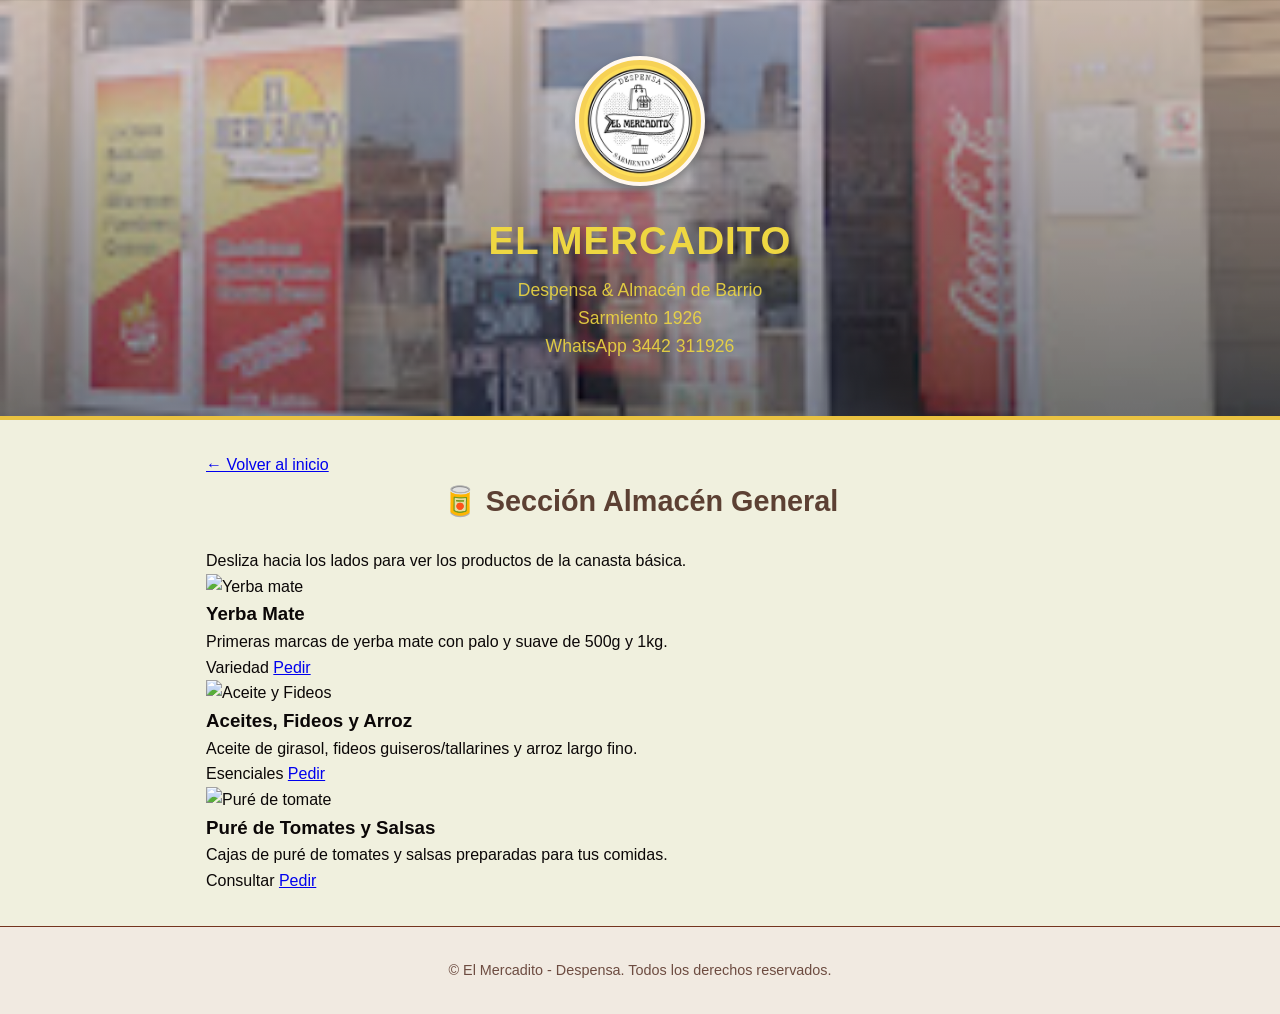
==== almacen.html @ 83c2efc7 "empezando proyecto" ====
<!DOCTYPE html>
<html lang="es">
<head>
  <meta charset="UTF-8">
  <meta name="viewport" content="width=device-width, initial-scale=1.0">
  <title>Almacén General - El Mercadito</title>
  <link rel="stylesheet" href="estilos.css">
 
</head>
<body>

  <header>
    <div class="logo-container">
      <img src="./imagenes/logo.jpeg" alt="Logo El Mercadito Despensa">
    </div>
    <h1>EL MERCADITO</h1>
    <p>Despensa & Almacén de Barrio </p>
    <p>Sarmiento 1926</p>
    <p>WhatsApp 3442 311926</p>
  </header>

  <div class="container">
    <div class="back-nav"><a href="index.html" class="back-btn">&larr; Volver al inicio</a></div>
    <h2 class="section-title">🥫 Sección Almacén General</h2>
    <p class="section-desc">Desliza hacia los lados para ver los productos de la canasta básica.</p>

    <div class="scroll-container">
      <div class="product-card">
        <img src="https://images.unsplash.com/photo-1546549032-9571cd6b27df?w=400" alt="Yerba mate" class="product-img">
        <div class="product-content">
          <h3>Yerba Mate</h3>
          <p>Primeras marcas de yerba mate con palo y suave de 500g y 1kg.</p>
          <div class="product-footer">
            <span class="product-price">Variedad</span>
            <a href="https://wa.me/5493442000000?text=Hola!%20Quería%20consultar%20por%20Yerba" target="_blank" class="btn-buy">Pedir</a>
          </div>
        </div>
      </div>
      <div class="product-card">
        <img src="https://images.unsplash.com/photo-1556761175-5973dc0f32e7?w=400" alt="Aceite y Fideos" class="product-img">
        <div class="product-content">
          <h3>Aceites, Fideos y Arroz</h3>
          <p>Aceite de girasol, fideos guiseros/tallarines y arroz largo fino.</p>
          <div class="product-footer">
            <span class="product-price">Esenciales</span>
            <a href="https://wa.me/5493442000000?text=Hola!%20Quería%20consultar%20por%20Almacén" target="_blank" class="btn-buy">Pedir</a>
          </div>
        </div>
      </div>
      <div class="product-card">
        <img src="https://images.unsplash.com/photo-1587314168485-3236d6710814?w=400" alt="Puré de tomate" class="product-img">
        <div class="product-content">
          <h3>Puré de Tomates y Salsas</h3>
          <p>Cajas de puré de tomates y salsas preparadas para tus comidas.</p>
          <div class="product-footer">
            <span class="product-price">Consultar</span>
            <a href="https://wa.me/5493442000000?text=Hola!%20Quería%20consultar%20por%20Puré%20de%20Tomate" target="_blank" class="btn-buy">Pedir</a>
          </div>
        </div>
      </div>
    </div>
  </div>

  <footer>
    <p>&copy; El Mercadito - Despensa. Todos los derechos reservados.</p>
  </footer>
</body>
</html>
---- estilos.css ----
:root {
  --primary: #5c4033;
  --accent: #e9c241;
  --bg: #f0f0de;
  --text: #0b0707;
  --card-bg: #f1f3ec;
  --card-border: #74351f;
}

* { box-sizing: border-box; margin: 0; padding: 0; font-family: 'Segoe UI', Tahoma, Geneva, Verdana, sans-serif; }
body { background-color: var(--bg); color: var(--text); line-height: 1.6; }

header {
  background-image: linear-gradient(rgba(193, 164, 164, 0.4), rgba(0, 0, 0, 0.4)), url('./imagenes/despensa.jpg');
  background-size: cover;
  background-position: center;
  color: #eed742;
  text-align: center;
  padding: 3.5rem 1rem;
  border-bottom: 4px solid var(--accent);
}


.grid { 
  display: grid; 
  grid-template-columns: repeat(auto-fit, minmax(260px, 1fr)); 
  gap: 1.5rem; 
  margin-bottom: 3rem; 
}

.card { 
  background: var(--card-bg); 
  padding: 1.8rem 1.5rem; 
  border-radius: 12px; 
  border: 1px solid var(--card-border); 
  box-shadow: 25px 20px 25px rgba(30, 24, 21, 0.18); 
  text-align: center; 
  transition: transform 0.2s, box-shadow 1ms; 
  height: 220px;
  display: flex;
  flex-direction: column;
  justify-content: center;
}

.logo-container { margin-bottom: 1rem; }
.logo-container img { width: 130px; height: 130px; border-radius: 50%; object-fit: contain; background-color: #f6d155; border: 4px solid #fff8f0; box-shadow: 0 4px 10px rgba(0,0,0,0.3); padding: 5px; }
header h1 { font-size: 2.4rem; font-weight: 700; margin-bottom: 0.3rem; letter-spacing: 1px; }
header p { font-size: 1.1rem; opacity: 0.9; }
.container { max-width: 900px; margin: 2rem auto; padding: 0 1rem; }
.section-title { color: var(--primary); text-align: center; font-size: 1.8rem; margin-bottom: 1.5rem; }

.card:hover { transform: translateY(-3px); box-shadow: 0 8px 15px rgba(92, 64, 51, 0.1); }
.card-link { text-decoration: none; color: inherit; display: block; }
.card-icon { font-size: 2.5rem; margin-bottom: 0.5rem; display: inline-block; }
.card h3 { color: var(--primary); margin-bottom: 0.5rem; font-size: 1.3rem; }
.card p { color: #666; font-size: 0.95rem; }
.badge-click { display: inline-block; margin-top: 1rem; font-size: 0.85rem; color: var(--accent); font-weight: bold; }
.info-section { background: var(--card-bg); padding: 2.5rem 2rem; border-radius: 12px; border: 1px solid var(--card-border); box-shadow: 0 4px 6px rgba(92, 64, 51, 0.05); margin-bottom: 2rem; text-align: center; }
.info-section h2 { color: var(--primary); margin-bottom: 1rem; font-size: 1.6rem; }
.info-section p { max-width: 600px; margin: 0 auto 1.5rem auto; color: #555; }
.cta-container { display: flex; flex-wrap: wrap; justify-content: center; gap: 1rem; margin-top: 1.5rem; }
.btn { display: inline-flex; align-items: center; justify-content: center; padding: 0.8rem 1.8rem; border-radius: 30px; text-decoration: none; font-weight: bold; transition: transform 0.2s, box-shadow 0.2s; box-shadow: 0 4px 6px rgba(0,0,0,0.1); }
.btn:hover { transform: translateY(-2px); box-shadow: 0 6px 12px rgba(0,0,0,0.15); }
.btn-instagram { background: linear-gradient(45deg, #f09433, #e6683c, #dc2743, #cc2366, #bc1888); color: white; }
.btn-whatsapp { background-color: #25d366; color: white; }
footer { text-align: center; padding: 2rem 1rem; font-size: 0.9rem; color: #6d4c41; border-top: 1px solid var(--card-border); background-color: #f1eae1; }

.btn-instagram { background: linear-gradient(45deg, #f09433, #e6683c, #dc2743, #cc2366, #bc1888); color: rgb(16, 15, 15); }
.btn-whatsapp { background-color: #25d366; color: rgb(27, 26, 26); }
.btn-shop { background-color: var(--accent); color: rgb(23, 23, 23); }
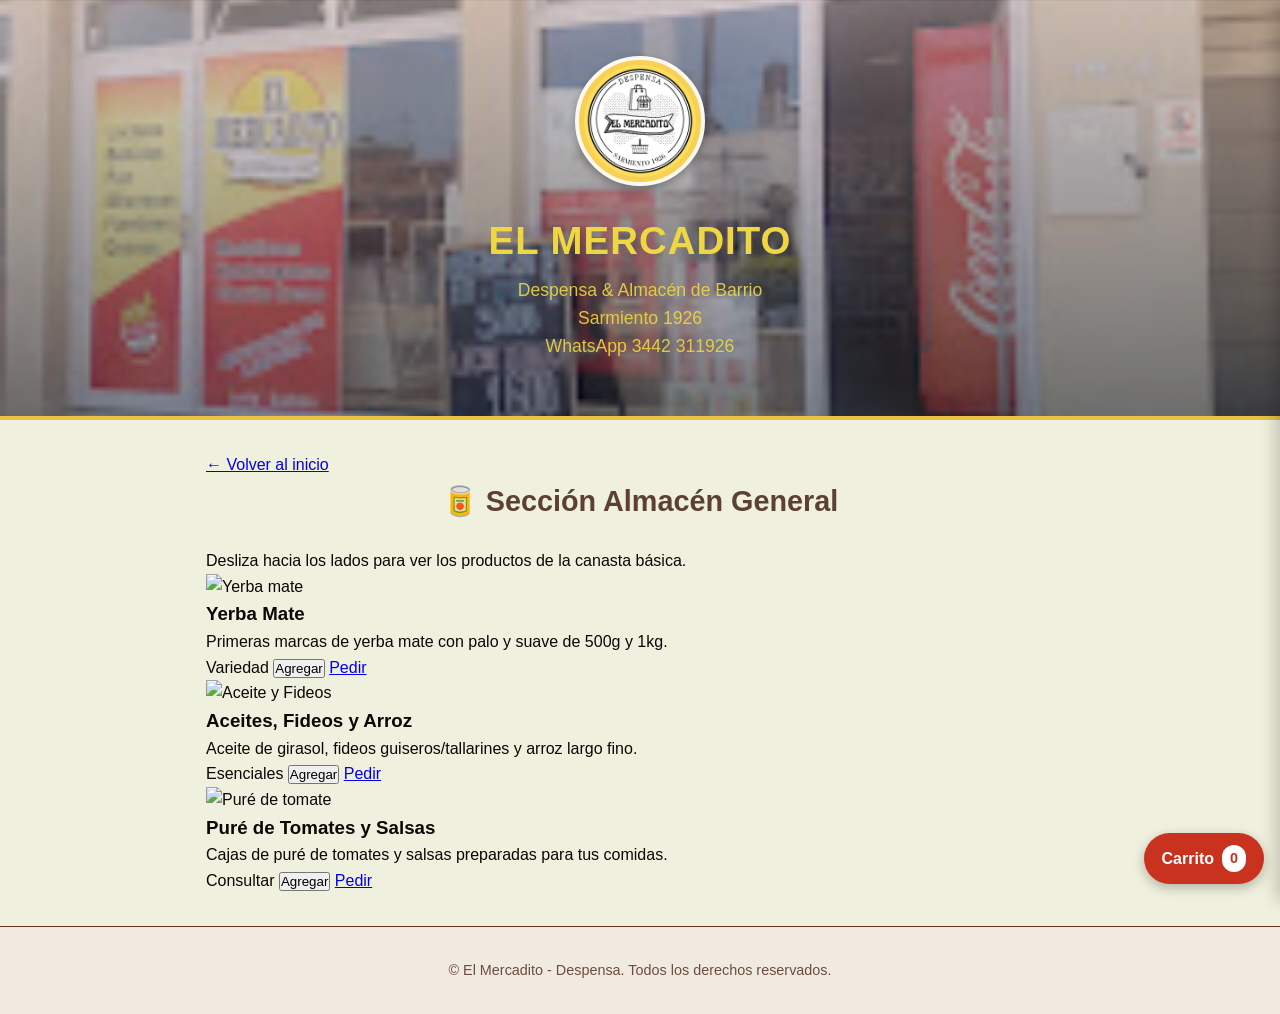
==== commit 22383f7e: "carrito agregado mas info del local" ====
--- a/almacen.html
+++ b/almacen.html
@@ -5,7 +5,8 @@
   <meta name="viewport" content="width=device-width, initial-scale=1.0">
   <title>Almacén General - El Mercadito</title>
   <link rel="stylesheet" href="estilos.css">
- 
+  <link rel="stylesheet" href="carrito.css">
+  <script src="carrito.js" defer></script>
 </head>
 <body>
 
@@ -32,6 +33,9 @@
           <p>Primeras marcas de yerba mate con palo y suave de 500g y 1kg.</p>
           <div class="product-footer">
             <span class="product-price">Variedad</span>
+            <button type="button" class="btn-buy btn-agregar"
+                    data-id="almacen-yerba"
+                    data-nombre="Yerba Mate">Agregar</button>
             <a href="https://wa.me/5493442000000?text=Hola!%20Quería%20consultar%20por%20Yerba" target="_blank" class="btn-buy">Pedir</a>
           </div>
         </div>
@@ -43,6 +47,9 @@
           <p>Aceite de girasol, fideos guiseros/tallarines y arroz largo fino.</p>
           <div class="product-footer">
             <span class="product-price">Esenciales</span>
+            <button type="button" class="btn-buy btn-agregar"
+                    data-id="almacen-aceites-fideos-arroz"
+                    data-nombre="Aceites, Fideos y Arroz">Agregar</button>
             <a href="https://wa.me/5493442000000?text=Hola!%20Quería%20consultar%20por%20Almacén" target="_blank" class="btn-buy">Pedir</a>
           </div>
         </div>
@@ -54,6 +61,9 @@
           <p>Cajas de puré de tomates y salsas preparadas para tus comidas.</p>
           <div class="product-footer">
             <span class="product-price">Consultar</span>
+            <button type="button" class="btn-buy btn-agregar"
+                    data-id="almacen-pure-salsas"
+                    data-nombre="Puré de Tomates y Salsas">Agregar</button>
             <a href="https://wa.me/5493442000000?text=Hola!%20Quería%20consultar%20por%20Puré%20de%20Tomate" target="_blank" class="btn-buy">Pedir</a>
           </div>
         </div>
@@ -65,4 +75,4 @@
     <p>&copy; El Mercadito - Despensa. Todos los derechos reservados.</p>
   </footer>
 </body>
-</html>+</html>
--- a/carrito.css
+++ b/carrito.css
@@ -0,0 +1,293 @@
+/* Estilos del carrito de El Mercadito.
+   Cambiá estos colores para que combinen con estilos.css */
+:root {
+  --carrito-color: #c8321f;
+  --carrito-color-texto: #ffffff;
+  --carrito-fondo-panel: #ffffff;
+  --carrito-texto: #222222;
+  --carrito-borde: #dddddd;
+}
+
+.carrito-boton {
+  position: fixed;
+  right: 16px;
+  bottom: 16px;
+  z-index: 1000;
+  display: flex;
+  align-items: center;
+  gap: 8px;
+  padding: 12px 18px;
+  border: none;
+  border-radius: 999px;
+  background: var(--carrito-color);
+  color: var(--carrito-color-texto);
+  font: inherit;
+  font-weight: 600;
+  cursor: pointer;
+  box-shadow: 0 4px 12px rgba(0, 0, 0, 0.25);
+}
+
+.carrito-boton:focus-visible,
+.carrito-panel button:focus-visible,
+.btn-agregar:focus-visible {
+  outline: 3px solid #2b2118;
+  outline-offset: 2px;
+}
+
+.carrito-contador {
+  min-width: 24px;
+  padding: 2px 8px;
+  border-radius: 999px;
+  background: var(--carrito-color-texto);
+  color: var(--carrito-color);
+  font-size: 0.9em;
+  text-align: center;
+}
+
+.carrito-fondo {
+  position: fixed;
+  inset: 0;
+  z-index: 1001;
+  background: rgba(0, 0, 0, 0.45);
+  opacity: 0;
+  pointer-events: none;
+  transition: opacity 0.2s;
+}
+
+.carrito-fondo.abierto {
+  opacity: 1;
+  pointer-events: auto;
+}
+
+.carrito-panel {
+  position: fixed;
+  top: 0;
+  right: 0;
+  z-index: 1002;
+  display: flex;
+  flex-direction: column;
+  width: min(380px, 100%);
+  height: 100%;
+  background: var(--carrito-fondo-panel);
+  color: var(--carrito-texto);
+  box-shadow: -4px 0 16px rgba(0, 0, 0, 0.2);
+  transform: translateX(100%);
+  transition: transform 0.25s ease;
+}
+
+.carrito-panel.abierto {
+  transform: translateX(0);
+}
+
+.carrito-cabecera {
+  display: flex;
+  align-items: center;
+  justify-content: space-between;
+  padding: 16px;
+  border-bottom: 1px solid var(--carrito-borde);
+}
+
+.carrito-cabecera h2 {
+  margin: 0;
+  font-size: 1.25rem;
+}
+
+.carrito-cerrar {
+  border: none;
+  background: none;
+  font-size: 1.8rem;
+  line-height: 1;
+  cursor: pointer;
+  color: inherit;
+}
+
+.carrito-lista {
+  flex: 1;
+  margin: 0;
+  padding: 0;
+  overflow-y: auto;
+  list-style: none;
+}
+
+.carrito-vacio {
+  padding: 24px 16px;
+  color: #666;
+}
+
+.carrito-item {
+  padding: 12px 16px;
+  border-bottom: 1px solid var(--carrito-borde);
+}
+
+.carrito-item-info {
+  display: flex;
+  justify-content: space-between;
+  gap: 12px;
+  margin-bottom: 8px;
+}
+
+.carrito-item-nombre {
+  font-weight: 600;
+}
+
+.carrito-item-controles {
+  display: flex;
+  align-items: center;
+  gap: 10px;
+}
+
+.carrito-item-controles button {
+  min-width: 32px;
+  height: 32px;
+  border: 1px solid var(--carrito-borde);
+  border-radius: 6px;
+  background: #f6f6f6;
+  font: inherit;
+  cursor: pointer;
+}
+
+.carrito-item-controles .carrito-quitar {
+  margin-left: auto;
+  padding: 0 10px;
+  border-color: transparent;
+  background: none;
+  color: #a33;
+  text-decoration: underline;
+}
+
+.carrito-pie {
+  display: flex;
+  flex-direction: column;
+  gap: 8px;
+  padding: 16px;
+  border-top: 1px solid var(--carrito-borde);
+}
+
+.carrito-total {
+  margin: 0 0 4px;
+  font-size: 1.15rem;
+}
+
+.carrito-pie button {
+  padding: 12px;
+  border: 1px solid var(--carrito-color);
+  border-radius: 8px;
+  font: inherit;
+  font-weight: 600;
+  cursor: pointer;
+}
+
+.carrito-vaciar {
+  background: none;
+  color: var(--carrito-color);
+}
+
+.carrito-enviar {
+  background: var(--carrito-color);
+  color: var(--carrito-color-texto);
+}
+
+.carrito-pie button:disabled {
+  opacity: 0.5;
+  cursor: not-allowed;
+}
+
+@media (prefers-reduced-motion: reduce) {
+  .carrito-panel,
+  .carrito-fondo {
+    transition: none;
+  }
+}
+
+/* ---------- Pantalla previa al envío ---------- */
+.carrito-panel [hidden] {
+  display: none !important;
+}
+
+.carrito-datos {
+  display: flex;
+  flex: 1;
+  flex-direction: column;
+  gap: 14px;
+  padding: 16px;
+  overflow-y: auto;
+}
+
+.carrito-datos label {
+  display: flex;
+  flex-direction: column;
+  gap: 4px;
+  font-weight: 600;
+}
+
+.carrito-datos input[type="text"],
+.carrito-datos select,
+.carrito-datos textarea {
+  padding: 10px;
+  border: 1px solid var(--carrito-borde);
+  border-radius: 8px;
+  font: inherit;
+  font-weight: 400;
+  color: var(--carrito-texto);
+  background: #fff;
+}
+
+.carrito-datos input[type="text"]:focus-visible,
+.carrito-datos select:focus-visible,
+.carrito-datos textarea:focus-visible {
+  outline: 3px solid #2b2118;
+  outline-offset: 1px;
+}
+
+.carrito-datos fieldset {
+  display: flex;
+  flex-direction: column;
+  gap: 8px;
+  margin: 0;
+  padding: 0;
+  border: none;
+}
+
+.carrito-datos legend {
+  padding: 0;
+  margin-bottom: 6px;
+  font-weight: 600;
+}
+
+.carrito-datos .carrito-opcion {
+  flex-direction: row;
+  align-items: center;
+  gap: 8px;
+  font-weight: 400;
+}
+
+.carrito-error {
+  min-height: 1.2em;
+  margin: 0;
+  color: #a33;
+  font-weight: 600;
+}
+
+.carrito-datos button {
+  padding: 12px;
+  border: 1px solid var(--carrito-color);
+  border-radius: 8px;
+  font: inherit;
+  font-weight: 600;
+  cursor: pointer;
+}
+
+.carrito-confirmar {
+  background: var(--carrito-color);
+  color: var(--carrito-color-texto);
+}
+
+.carrito-volver {
+  background: none;
+  color: var(--carrito-color);
+}
+
+.carrito-ayuda {
+  font-weight: 400;
+  color: #555;
+}
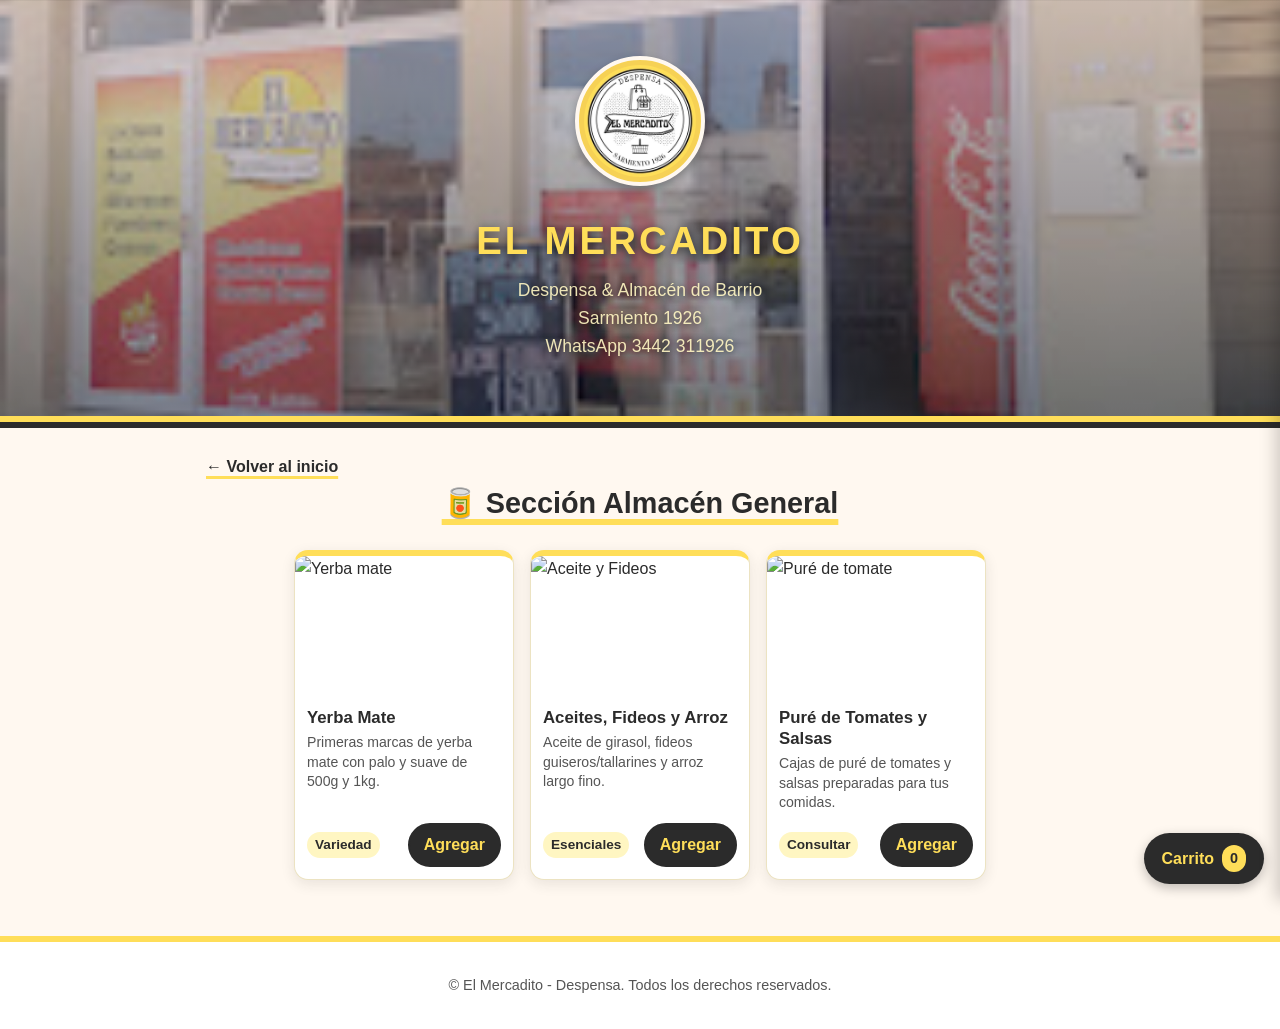
==== commit ae7a6147: "cambios generales" ====
--- a/almacen.html
+++ b/almacen.html
@@ -5,6 +5,7 @@
   <meta name="viewport" content="width=device-width, initial-scale=1.0">
   <title>Almacén General - El Mercadito</title>
   <link rel="stylesheet" href="estilos.css">
+  <link rel="stylesheet" href="tema.css">
   <link rel="stylesheet" href="carrito.css">
   <script src="carrito.js" defer></script>
 </head>
@@ -23,7 +24,6 @@
   <div class="container">
     <div class="back-nav"><a href="index.html" class="back-btn">&larr; Volver al inicio</a></div>
     <h2 class="section-title">🥫 Sección Almacén General</h2>
-    <p class="section-desc">Desliza hacia los lados para ver los productos de la canasta básica.</p>
 
     <div class="scroll-container">
       <div class="product-card">
@@ -36,7 +36,6 @@
             <button type="button" class="btn-buy btn-agregar"
                     data-id="almacen-yerba"
                     data-nombre="Yerba Mate">Agregar</button>
-            <a href="https://wa.me/5493442000000?text=Hola!%20Quería%20consultar%20por%20Yerba" target="_blank" class="btn-buy">Pedir</a>
           </div>
         </div>
       </div>
@@ -50,7 +49,6 @@
             <button type="button" class="btn-buy btn-agregar"
                     data-id="almacen-aceites-fideos-arroz"
                     data-nombre="Aceites, Fideos y Arroz">Agregar</button>
-            <a href="https://wa.me/5493442000000?text=Hola!%20Quería%20consultar%20por%20Almacén" target="_blank" class="btn-buy">Pedir</a>
           </div>
         </div>
       </div>
@@ -64,7 +62,6 @@
             <button type="button" class="btn-buy btn-agregar"
                     data-id="almacen-pure-salsas"
                     data-nombre="Puré de Tomates y Salsas">Agregar</button>
-            <a href="https://wa.me/5493442000000?text=Hola!%20Quería%20consultar%20por%20Puré%20de%20Tomate" target="_blank" class="btn-buy">Pedir</a>
           </div>
         </div>
       </div>
--- a/tema.css
+++ b/tema.css
@@ -0,0 +1,414 @@
+/* Tema de El Mercadito: la paleta sale del logo (amarillo, crema y gris oscuro).
+   Se carga DESPUÉS de estilos.css en cada página, así que solo pisa
+   colores, bordes, sombras y detalles. No cambia la estructura ni los tamaños. */
+
+:root {
+  --mc-amarillo: #ffde59;        /* amarillo del logo */
+  --mc-amarillo-aro: #f6d155;    /* amarillo del aro del logo (para hover) */
+  --mc-amarillo-suave: #fff6c2;  /* amarillo clarito para fondos */
+  --mc-crema: #fff8f0;           /* crema del interior del logo */
+  --mc-tinta: #2b2b2b;           /* gris muy oscuro del dibujo del logo */
+  --mc-gris: #555555;            /* gris del dibujo, para textos secundarios */
+  --mc-borde: #ece3c2;
+  --mc-verde: #15803d;           /* botones que llevan a WhatsApp */
+  --mc-verde-oscuro: #0f6a31;
+}
+
+body {
+  background: var(--mc-crema);
+  color: var(--mc-tinta);
+}
+
+/* ---------- Encabezado ---------- */
+header {
+  margin-bottom: 6px;
+  border-bottom: 6px solid var(--mc-amarillo);
+  box-shadow: 0 6px 0 var(--mc-tinta); /* franja oscura debajo de la amarilla */
+}
+
+header h1 {
+  color: var(--mc-amarillo);
+  letter-spacing: 0.08em;
+  text-shadow: 0 2px 8px rgba(0, 0, 0, 0.55);
+}
+
+header p {
+  color: var(--mc-amarillo-suave);
+  text-shadow: 0 1px 6px rgba(0, 0, 0, 0.7); /* se lee mejor sobre la foto */
+}
+
+/* ---------- Títulos ---------- */
+.section-title {
+  color: var(--mc-tinta);
+  text-decoration: underline;
+  text-decoration-color: var(--mc-amarillo);
+  text-decoration-thickness: 6px;
+  text-decoration-skip-ink: none;
+  text-underline-offset: 6px;
+}
+
+.section-desc {
+  color: var(--mc-gris);
+  text-align: center;
+}
+
+.back-btn {
+  color: var(--mc-tinta);
+  font-weight: 700;
+  text-decoration-color: var(--mc-amarillo);
+  text-decoration-thickness: 3px;
+  text-underline-offset: 4px;
+}
+
+.back-btn:hover {
+  background: var(--mc-amarillo);
+}
+
+/* ---------- Tarjetas de sectores (index) ---------- */
+.card-link {
+  color: inherit;
+  text-decoration: none;
+}
+
+.card {
+  background: #fff;
+  border: 1px solid var(--mc-borde);
+  border-top: 6px solid var(--mc-amarillo);
+  border-radius: 14px;
+  box-shadow: 0 4px 14px rgba(43, 43, 43, 0.1);
+  transition: transform 0.2s ease, box-shadow 0.2s ease, border-top-color 0.2s ease;
+}
+
+.card-link:hover .card,
+.card-link:focus-visible .card {
+  border-top-color: var(--mc-tinta);
+  box-shadow: 0 10px 24px rgba(43, 43, 43, 0.18);
+  transform: translateY(-4px);
+}
+
+.card h3 {
+  color: var(--mc-tinta);
+}
+
+.card p {
+  color: var(--mc-gris);
+}
+
+.badge-click {
+  display: inline-block;
+  padding: 6px 14px;
+  border-radius: 999px;
+  background: var(--mc-amarillo);
+  color: var(--mc-tinta);
+  font-weight: 700;
+}
+
+/* ---------- Productos ---------- */
+.product-card {
+  overflow: hidden;
+  background: #fff;
+  border: 1px solid var(--mc-borde);
+  border-top: 6px solid var(--mc-amarillo);
+  border-radius: 14px;
+  box-shadow: 0 4px 14px rgba(43, 43, 43, 0.1);
+}
+
+/* Tarjetas más chicas: ancho fijo, foto más baja y textos más compactos */
+/* Los productos quedan centrados y, si no entran, pasan a la fila de abajo (sin deslizar) */
+.scroll-container {
+  display: flex;
+  flex-direction: row;
+  flex-wrap: wrap;
+  align-items: stretch;
+  justify-content: center;
+  gap: 16px;
+  margin: 16px auto 0;
+  padding: 0 0 24px;
+  overflow: visible;
+}
+
+.product-card {
+  display: flex;
+  flex: 0 0 220px;
+  flex-direction: column;
+  width: 220px;
+  min-width: 0;
+  max-width: 220px;
+  margin: 0;
+}
+
+.product-img {
+  display: block;
+  flex: none;
+  width: 100%;
+  height: 140px;
+  object-fit: cover;
+}
+
+.product-content {
+  display: flex;
+  flex: 1;
+  flex-direction: column;
+  padding: 12px;
+}
+
+.product-content h3 {
+  margin: 0 0 4px;
+  color: var(--mc-tinta);
+  font-size: 1.05rem;
+  line-height: 1.25;
+}
+
+.product-content p {
+  margin: 0 0 10px;
+  color: var(--mc-gris);
+  font-size: 0.88rem;
+  line-height: 1.4;
+}
+
+.product-footer {
+  display: flex;
+  flex-wrap: wrap;
+  align-items: center;
+  gap: 8px;
+  margin-top: auto;
+}
+
+.product-price {
+  margin-right: auto;
+  padding: 2px 8px;
+  font-size: 0.85rem;
+  border-radius: 999px;
+  background: var(--mc-amarillo-suave);
+  color: var(--mc-tinta);
+  font-weight: 700;
+}
+
+/* "Agregar": oscuro con letras amarillas */
+.btn-buy {
+  display: inline-block;
+  padding: 7px 14px;
+  font-size: 0.9rem;
+  border: 2px solid var(--mc-tinta);
+  border-radius: 999px;
+  background: var(--mc-tinta);
+  color: var(--mc-amarillo);
+  font: inherit;
+  font-weight: 700;
+  text-decoration: none;
+  cursor: pointer;
+  transition: background 0.15s ease, color 0.15s ease;
+}
+
+.btn-buy:hover {
+  background: var(--mc-amarillo);
+  color: var(--mc-tinta);
+}
+
+.btn-buy:disabled {
+  opacity: 0.7;
+  cursor: default;
+}
+
+/* ---------- Bloque de contacto ---------- */
+.info-section {
+  border-bottom: 6px solid var(--mc-tinta);
+  border-radius: 14px;
+  background: linear-gradient(135deg, var(--mc-amarillo) 0%, var(--mc-amarillo-aro) 100%);
+  color: var(--mc-tinta);
+}
+
+.info-section h2,
+.info-section p {
+  color: var(--mc-tinta);
+}
+
+/* Botones de contacto: Instagram y los demás conservan los colores de estilos.css.
+   Solo se tocan WhatsApp (verde) y "Comprar Online" (versión clara). */
+/* WhatsApp: verde */
+.btn-whatsapp {
+  border-color: var(--mc-verde);
+  background: var(--mc-verde);
+  color: #fff;
+}
+
+.btn-whatsapp:hover {
+  border-color: var(--mc-verde-oscuro);
+  background: var(--mc-verde-oscuro);
+  color: #fff;
+}
+
+/* "Comprar Online": versión clara */
+.btn-shop {
+  background: #fff;
+  color: var(--mc-tinta);
+}
+
+.btn-shop:hover {
+  background: var(--mc-tinta);
+  color: var(--mc-amarillo);
+}
+
+/* ---------- Pie de página ---------- */
+footer {
+  border-top: 6px solid var(--mc-amarillo);
+  background: #fff;
+  color: var(--mc-gris);
+}
+
+footer p {
+  color: inherit;
+}
+
+/* ---------- Accesos destacados: Información general y Ofertas (index) ---------- */
+.accesos {
+  display: flex;
+  flex-wrap: wrap;
+  gap: 14px;
+  margin: 0 0 28px;
+}
+
+.acceso {
+  display: flex;
+  flex: 1 1 260px;
+  align-items: center;
+  gap: 14px;
+  padding: 16px 18px;
+  border-radius: 14px;
+  box-shadow: 0 6px 16px rgba(43, 43, 43, 0.15);
+  text-decoration: none;
+  transition: transform 0.2s ease, box-shadow 0.2s ease;
+}
+
+.acceso:hover,
+.acceso:focus-visible {
+  box-shadow: 0 10px 22px rgba(43, 43, 43, 0.25);
+  transform: translateY(-3px);
+}
+
+.acceso::after {
+  content: "→";
+  flex: none;
+  font-size: 1.5rem;
+  font-weight: 700;
+}
+
+.acceso-icono {
+  display: flex;
+  flex: none;
+  align-items: center;
+  justify-content: center;
+  width: 52px;
+  height: 52px;
+  border-radius: 50%;
+  background: #fff;
+  font-size: 1.6rem;
+  line-height: 1;
+}
+
+.acceso-texto {
+  display: flex;
+  flex: 1;
+  flex-direction: column;
+  gap: 2px;
+  font-size: 0.95rem;
+}
+
+.acceso-texto strong {
+  font-size: 1.2rem;
+}
+
+/* Información general: amarillo */
+.acceso-info {
+  border-bottom: 5px solid var(--mc-tinta);
+  background: linear-gradient(135deg, var(--mc-amarillo) 0%, var(--mc-amarillo-aro) 100%);
+  color: var(--mc-tinta);
+}
+
+/* Ofertas: oscuro con letras amarillas */
+.acceso-ofertas {
+  border-bottom: 5px solid var(--mc-amarillo);
+  background: var(--mc-tinta);
+  color: var(--mc-amarillo);
+}
+
+.acceso-ofertas .acceso-icono {
+  background: var(--mc-amarillo);
+}
+
+/* ---------- Tarjetas de sectores: que el contenido no se salga de la tarjeta ---------- */
+.grid {
+  grid-auto-rows: auto;
+}
+
+.card-link {
+  display: flex;
+}
+
+.card {
+  flex: 1;
+  height: auto;
+  box-sizing: border-box;
+}
+
+/* ---------- Ofertas ---------- */
+.product-card.oferta {
+  position: relative;
+}
+
+.oferta-etiqueta {
+  position: absolute;
+  top: 10px;
+  left: 10px;
+  z-index: 1;
+  padding: 4px 12px;
+  border: 2px solid var(--mc-tinta);
+  border-radius: 999px;
+  background: var(--mc-amarillo);
+  box-shadow: 0 2px 6px rgba(43, 43, 43, 0.25);
+  color: var(--mc-tinta);
+  font-size: 0.85rem;
+  font-weight: 800;
+  letter-spacing: 0.05em;
+}
+
+.precio-anterior {
+  margin-right: 6px;
+  color: var(--mc-gris);
+  font-weight: 400;
+}
+
+/* ---------- Texto que falta completar ----------
+   Buscá "COMPLETAR" en VS Code (Ctrl + Shift + F) y reemplazá cada marca antes de publicar. */
+.completar {
+  padding: 0 4px;
+  border: 1px dashed var(--mc-tinta);
+  border-radius: 4px;
+  background: #fff;
+  color: var(--mc-tinta);
+  font-style: italic;
+  font-weight: 700;
+}
+
+/* ---------- Accesibilidad ---------- */
+a:focus-visible,
+button:focus-visible,
+summary:focus-visible {
+  outline: 3px solid var(--mc-tinta);
+  outline-offset: 2px;
+}
+
+@media (prefers-reduced-motion: reduce) {
+  .card,
+  .btn-buy,
+  .acceso {
+    transition: none;
+  }
+
+  .card-link:hover .card,
+  .card-link:focus-visible .card,
+  .acceso:hover,
+  .acceso:focus-visible {
+    transform: none;
+  }
+}
--- a/carrito.css
+++ b/carrito.css
@@ -1,11 +1,13 @@
 /* Estilos del carrito de El Mercadito.
    Cambiá estos colores para que combinen con estilos.css */
 :root {
-  --carrito-color: #c8321f;
-  --carrito-color-texto: #ffffff;
+  --carrito-color: #2b2b2b;
+  --carrito-color-texto: #ffde59;
   --carrito-fondo-panel: #ffffff;
   --carrito-texto: #222222;
   --carrito-borde: #dddddd;
+  --carrito-verde: #15803d;        /* botones de WhatsApp */
+  --carrito-verde-oscuro: #0f6a31;
 }
 
 .carrito-boton {
@@ -30,7 +32,7 @@
 .carrito-boton:focus-visible,
 .carrito-panel button:focus-visible,
 .btn-agregar:focus-visible {
-  outline: 3px solid #2b2118;
+  outline: 3px solid #2b2b2b;
   outline-offset: 2px;
 }
 
@@ -89,7 +91,11 @@
 
 .carrito-cabecera h2 {
   margin: 0;
+  color: var(--carrito-texto);
   font-size: 1.25rem;
+  text-align: left;
+  text-shadow: none;
+  letter-spacing: normal;
 }
 
 .carrito-cerrar {
@@ -151,7 +157,7 @@
   padding: 0 10px;
   border-color: transparent;
   background: none;
-  color: #a33;
+  color: var(--carrito-color);
   text-decoration: underline;
 }
 
@@ -182,9 +188,16 @@
   color: var(--carrito-color);
 }
 
+/* Botones que llevan a WhatsApp: verde */
 .carrito-enviar {
-  background: var(--carrito-color);
-  color: var(--carrito-color-texto);
+  border-color: var(--carrito-verde);
+  background: var(--carrito-verde);
+  color: #fff;
+}
+
+.carrito-enviar:hover:not(:disabled) {
+  border-color: var(--carrito-verde-oscuro);
+  background: var(--carrito-verde-oscuro);
 }
 
 .carrito-pie button:disabled {
@@ -235,7 +248,7 @@
 .carrito-datos input[type="text"]:focus-visible,
 .carrito-datos select:focus-visible,
 .carrito-datos textarea:focus-visible {
-  outline: 3px solid #2b2118;
+  outline: 3px solid #2b2b2b;
   outline-offset: 1px;
 }
 
@@ -264,8 +277,8 @@
 .carrito-error {
   min-height: 1.2em;
   margin: 0;
-  color: #a33;
-  font-weight: 600;
+  color: var(--carrito-color);
+  font-weight: 700;
 }
 
 .carrito-datos button {
@@ -278,8 +291,14 @@
 }
 
 .carrito-confirmar {
-  background: var(--carrito-color);
-  color: var(--carrito-color-texto);
+  border-color: var(--carrito-verde);
+  background: var(--carrito-verde);
+  color: #fff;
+}
+
+.carrito-confirmar:hover {
+  border-color: var(--carrito-verde-oscuro);
+  background: var(--carrito-verde-oscuro);
 }
 
 .carrito-volver {
